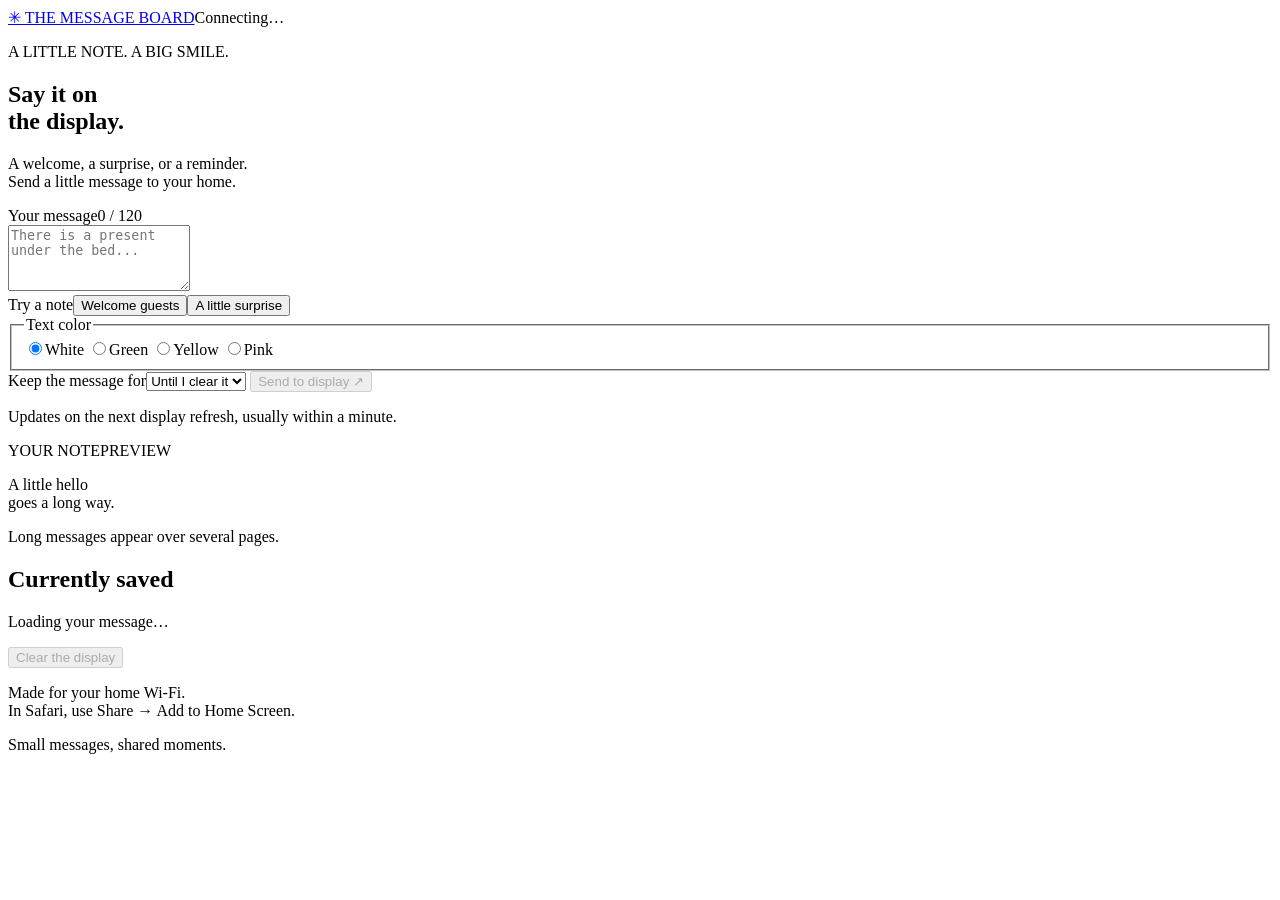
==== services/messageboard/index.html @ 13594f69 "Add iPhone message page and Tronbyt message board app" ====
<!doctype html>
<html lang="en">
<head>
<meta charset="utf-8"><meta name="viewport" content="width=device-width, initial-scale=1, viewport-fit=cover">
<meta name="theme-color" content="#f5f3ed"><meta name="apple-mobile-web-app-capable" content="yes">
<title>Little messages · Tronbyt</title><link rel="stylesheet" href="/style.css"><script src="/app.js" defer></script>
</head>
<body><main>
<header><a class="brand" href="/"><span class="brand-icon">✳</span> THE MESSAGE BOARD</a><span id="connection" class="connection">Connecting…</span></header>
<section class="intro"><p class="eyebrow">A LITTLE NOTE. A BIG SMILE.</p><h1>Say it on<br>the display.</h1><p>A welcome, a surprise, or a reminder.<br>Send a little message to your home.</p></section>
<div class="workspace">
<section class="composer card"><form id="composer">
<div class="label-row"><label for="message">Your message</label><span id="counter">0 / 120</span></div>
<textarea id="message" maxlength="120" rows="4" placeholder="There is a present under the bed..." required></textarea>
<div class="ideas"><span>Try a note</span><button type="button" data-example="Welcome to our home!">Welcome guests</button><button type="button" data-example="There is a present under the bed">A little surprise</button></div>
<fieldset><legend>Text color</legend><div class="colors">
<label class="swatch white"><input type="radio" name="color" value="white" checked><span>White</span></label>
<label class="swatch green"><input type="radio" name="color" value="green"><span>Green</span></label>
<label class="swatch yellow"><input type="radio" name="color" value="yellow"><span>Yellow</span></label>
<label class="swatch pink"><input type="radio" name="color" value="pink"><span>Pink</span></label>
</div></fieldset>
<label for="expiry">Keep the message for</label><select id="expiry"><option value="0">Until I clear it</option><option value="15">15 minutes</option><option value="60">1 hour</option><option value="240">4 hours</option><option value="1440">24 hours</option></select>
<button id="send" class="primary" type="submit" disabled>Send to display <span aria-hidden="true">↗</span></button>
<p class="hint">Updates on the next display refresh, usually within a minute.</p><p id="feedback" role="status" aria-live="polite"></p>
</form></section>
<aside>
<section class="preview-card"><div class="preview-heading"><span>YOUR NOTE</span><span>PREVIEW</span></div><div class="led-display"><p id="preview">A little hello<br>goes a long way.</p></div><p class="preview-hint">Long messages appear over several pages.</p></section>
<section class="saved card"><div class="saved-title"><h2>Currently saved</h2><span id="active-indicator" class="dot"></span></div><p id="saved-message">Loading your message…</p><p id="saved-info" class="hint"></p><button id="clear" type="button" class="secondary" disabled>Clear the display</button></section>
<p class="home-note">Made for your home Wi-Fi.<br>In Safari, use Share → Add to Home Screen.</p>
</aside></div><footer>Small messages, shared moments.</footer>
</main></body></html>
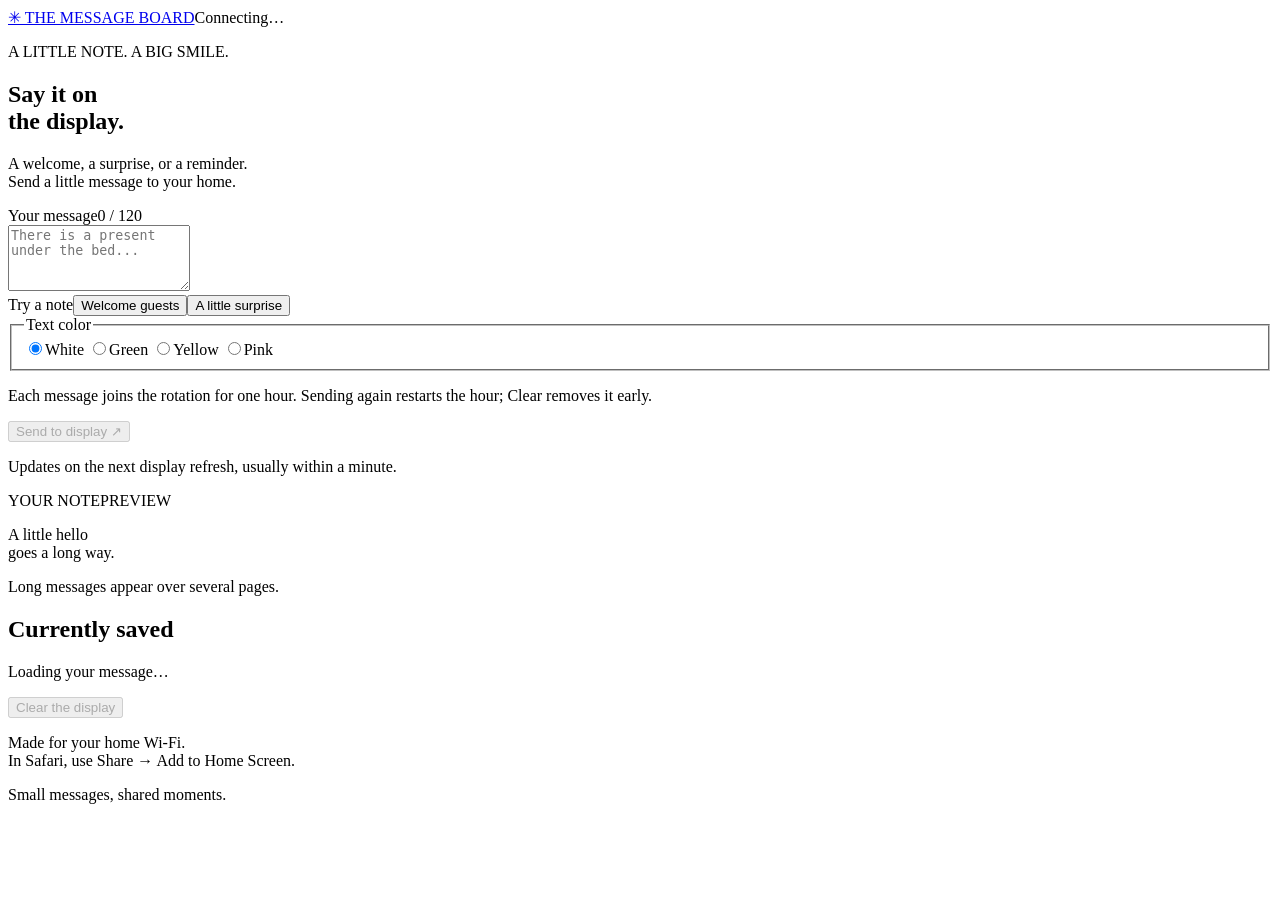
==== commit f41659a9: "Skip inactive messages and show each new message for one hour" ====
--- a/services/messageboard/index.html
+++ b/services/messageboard/index.html
@@ -19,7 +19,7 @@
 <label class="swatch yellow"><input type="radio" name="color" value="yellow"><span>Yellow</span></label>
 <label class="swatch pink"><input type="radio" name="color" value="pink"><span>Pink</span></label>
 </div></fieldset>
-<label for="expiry">Keep the message for</label><select id="expiry"><option value="0">Until I clear it</option><option value="15">15 minutes</option><option value="60">1 hour</option><option value="240">4 hours</option><option value="1440">24 hours</option></select>
+<p class="hint">Each message joins the rotation for one hour. Sending again restarts the hour; Clear removes it early.</p>
 <button id="send" class="primary" type="submit" disabled>Send to display <span aria-hidden="true">↗</span></button>
 <p class="hint">Updates on the next display refresh, usually within a minute.</p><p id="feedback" role="status" aria-live="polite"></p>
 </form></section>
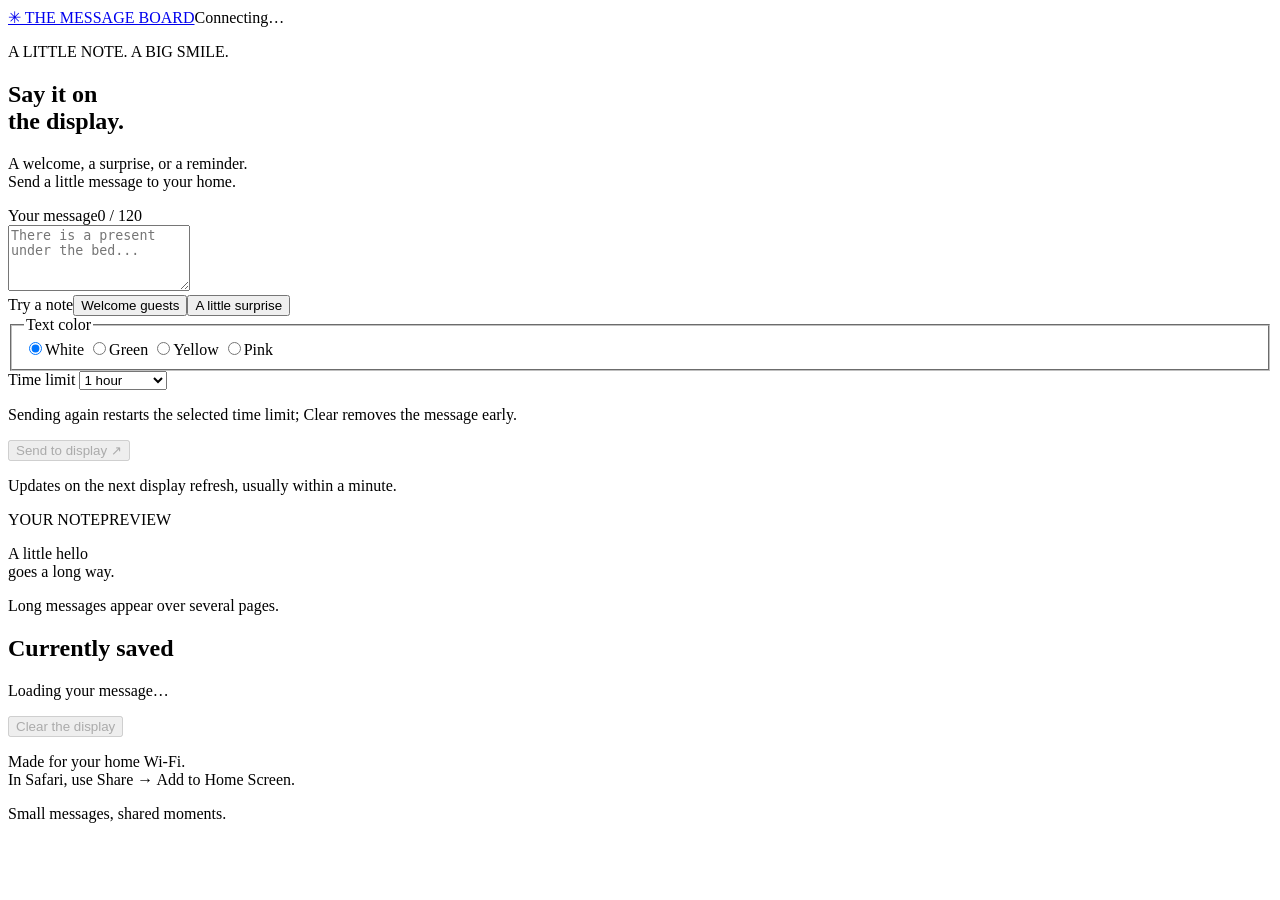
==== commit 1bd8bf72: "Add selectable message durations from five minutes to 24 hours" ====
--- a/services/messageboard/index.html
+++ b/services/messageboard/index.html
@@ -19,7 +19,9 @@
 <label class="swatch yellow"><input type="radio" name="color" value="yellow"><span>Yellow</span></label>
 <label class="swatch pink"><input type="radio" name="color" value="pink"><span>Pink</span></label>
 </div></fieldset>
-<p class="hint">Each message joins the rotation for one hour. Sending again restarts the hour; Clear removes it early.</p>
+<label for="expiry">Time limit</label>
+<select id="expiry"><option value="5">5 minutes</option><option value="15">15 minutes</option><option value="30">30 minutes</option><option value="60" selected>1 hour</option><option value="180">3 hours</option><option value="360">6 hours</option><option value="1440">24 hours</option></select>
+<p class="hint">Sending again restarts the selected time limit; Clear removes the message early.</p>
 <button id="send" class="primary" type="submit" disabled>Send to display <span aria-hidden="true">↗</span></button>
 <p class="hint">Updates on the next display refresh, usually within a minute.</p><p id="feedback" role="status" aria-live="polite"></p>
 </form></section>
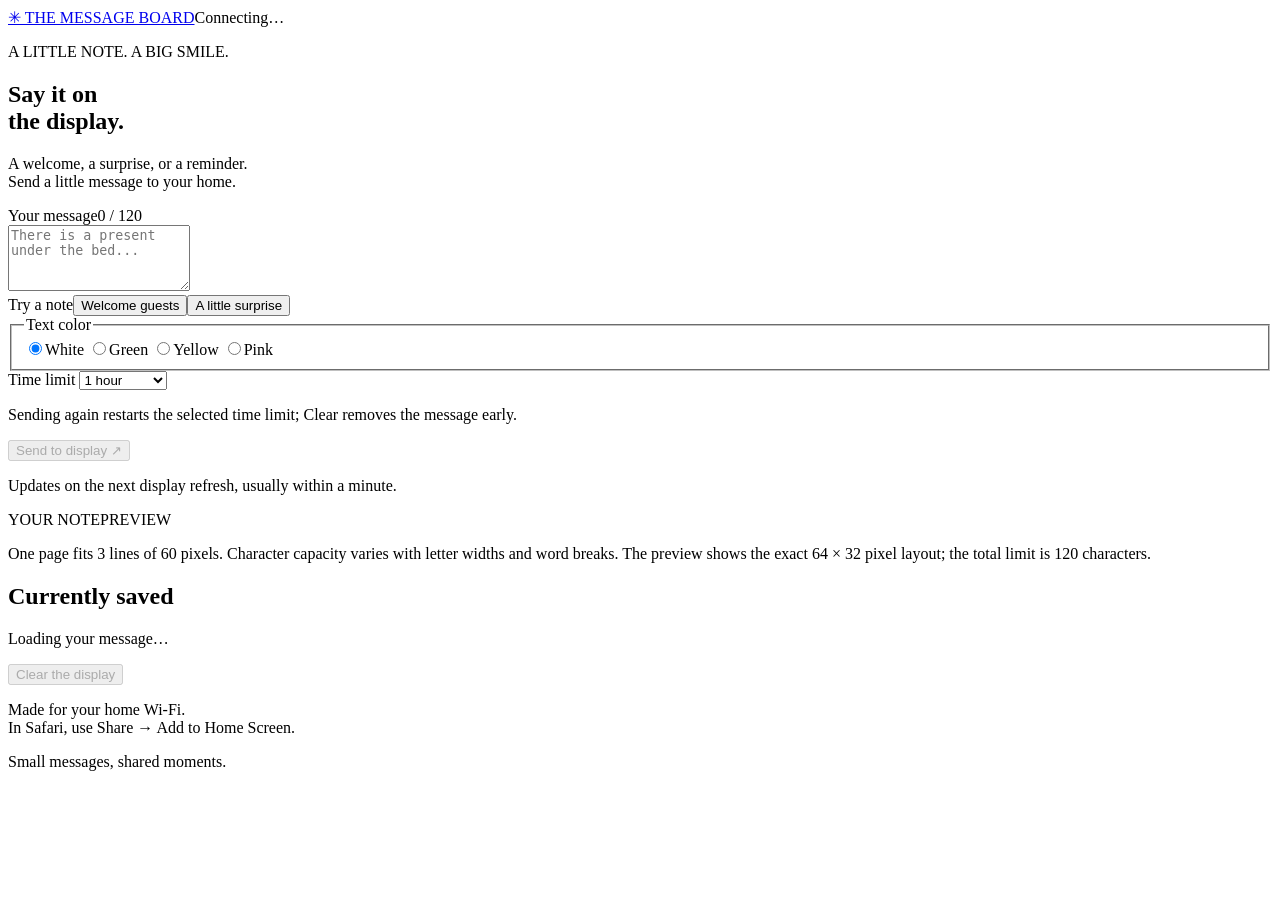
==== commit e8cea7e6: "Match message preview to Pixlet pixels and show page capacity" ====
--- a/services/messageboard/index.html
+++ b/services/messageboard/index.html
@@ -3,7 +3,7 @@
 <head>
 <meta charset="utf-8"><meta name="viewport" content="width=device-width, initial-scale=1, viewport-fit=cover">
 <meta name="theme-color" content="#f5f3ed"><meta name="apple-mobile-web-app-capable" content="yes">
-<title>Little messages · Tronbyt</title><link rel="stylesheet" href="/style.css"><script src="/app.js" defer></script>
+<title>Little messages · Tronbyt</title><link rel="stylesheet" href="/style.css"><script src="/font.js" defer></script><script src="/layout.js" defer></script><script src="/app.js" defer></script>
 </head>
 <body><main>
 <header><a class="brand" href="/"><span class="brand-icon">✳</span> THE MESSAGE BOARD</a><span id="connection" class="connection">Connecting…</span></header>
@@ -26,7 +26,7 @@
 <p class="hint">Updates on the next display refresh, usually within a minute.</p><p id="feedback" role="status" aria-live="polite"></p>
 </form></section>
 <aside>
-<section class="preview-card"><div class="preview-heading"><span>YOUR NOTE</span><span>PREVIEW</span></div><div class="led-display"><p id="preview">A little hello<br>goes a long way.</p></div><p class="preview-hint">Long messages appear over several pages.</p></section>
+<section class="preview-card"><div class="preview-heading"><span>YOUR NOTE</span><span>PREVIEW</span></div><div id="preview-pages"></div><p id="page-count" class="preview-hint" role="status"></p><p class="preview-hint">One page fits 3 lines of 60 pixels. Character capacity varies with letter widths and word breaks. The preview shows the exact 64 × 32 pixel layout; the total limit is 120 characters.</p></section>
 <section class="saved card"><div class="saved-title"><h2>Currently saved</h2><span id="active-indicator" class="dot"></span></div><p id="saved-message">Loading your message…</p><p id="saved-info" class="hint"></p><button id="clear" type="button" class="secondary" disabled>Clear the display</button></section>
 <p class="home-note">Made for your home Wi-Fi.<br>In Safari, use Share → Add to Home Screen.</p>
 </aside></div><footer>Small messages, shared moments.</footer>
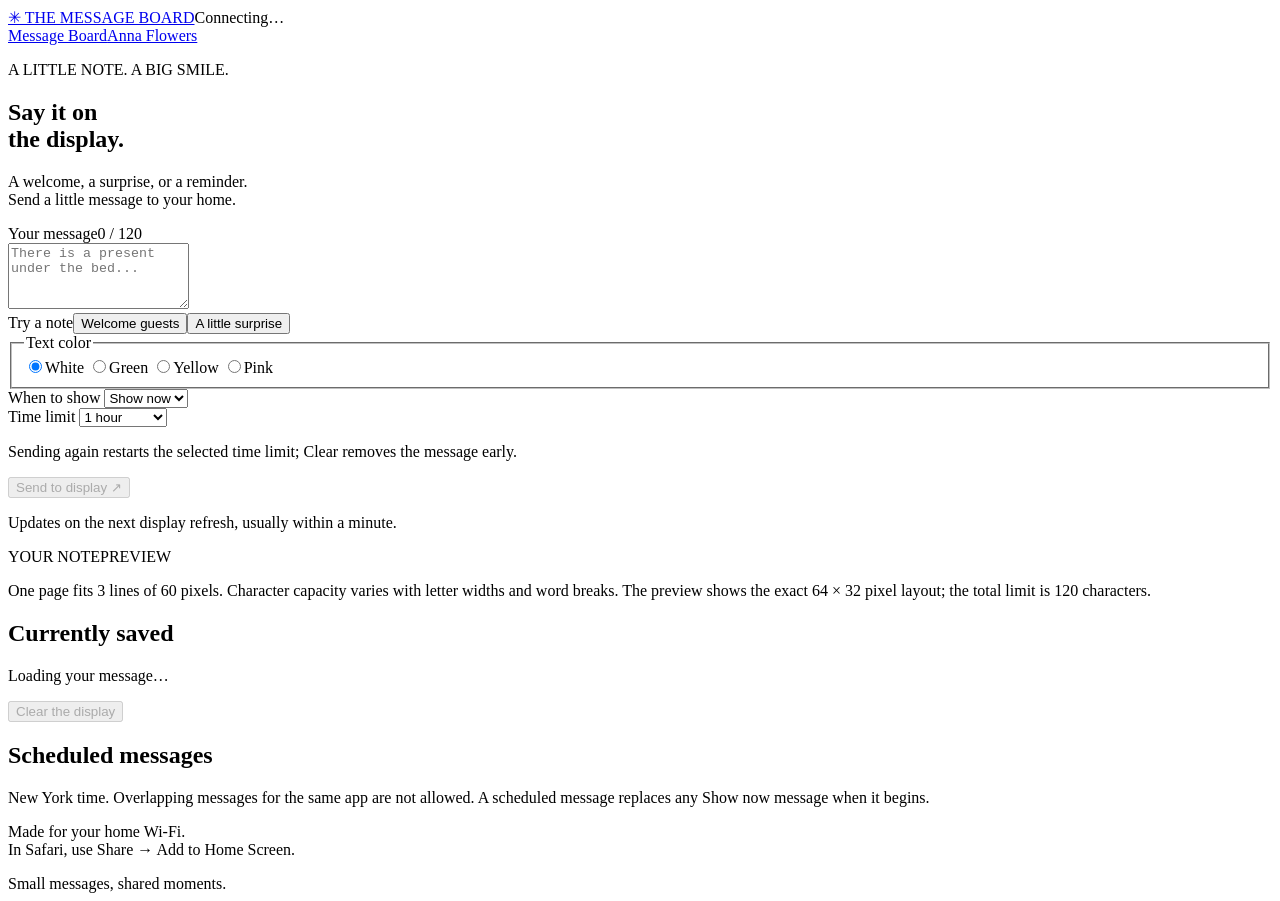
==== commit 14b45417: "Add persistent scheduled message windows to both composers" ====
--- a/services/messageboard/index.html
+++ b/services/messageboard/index.html
@@ -7,6 +7,7 @@
 </head>
 <body><main>
 <header><a class="brand" href="/"><span class="brand-icon">✳</span> THE MESSAGE BOARD</a><span id="connection" class="connection">Connecting…</span></header>
+<nav class="ideas"><a href="/">Message Board</a><a href="/flowers">Anna Flowers</a></nav>
 <section class="intro"><p class="eyebrow">A LITTLE NOTE. A BIG SMILE.</p><h1>Say it on<br>the display.</h1><p>A welcome, a surprise, or a reminder.<br>Send a little message to your home.</p></section>
 <div class="workspace">
 <section class="composer card"><form id="composer">
@@ -19,15 +20,20 @@
 <label class="swatch yellow"><input type="radio" name="color" value="yellow"><span>Yellow</span></label>
 <label class="swatch pink"><input type="radio" name="color" value="pink"><span>Pink</span></label>
 </div></fieldset>
-<label for="expiry">Time limit</label>
+<label for="mode">When to show</label>
+<select id="mode"><option value="now">Show now</option><option value="schedule">Schedule</option></select>
+<div id="schedule-fields" hidden><p class="hint">All times: America/New_York (Eastern time).</p><label for="start">Start date and time</label><input type="datetime-local" id="start"><label for="end">End date and time</label><input type="datetime-local" id="end"><button id="stop-edit" type="button" class="secondary" hidden>Stop editing</button></div>
+<div id="now-fields"><label for="expiry">Time limit</label>
 <select id="expiry"><option value="5">5 minutes</option><option value="15">15 minutes</option><option value="30">30 minutes</option><option value="60" selected>1 hour</option><option value="180">3 hours</option><option value="360">6 hours</option><option value="1440">24 hours</option></select>
 <p class="hint">Sending again restarts the selected time limit; Clear removes the message early.</p>
+</div>
 <button id="send" class="primary" type="submit" disabled>Send to display <span aria-hidden="true">↗</span></button>
 <p class="hint">Updates on the next display refresh, usually within a minute.</p><p id="feedback" role="status" aria-live="polite"></p>
 </form></section>
 <aside>
 <section class="preview-card"><div class="preview-heading"><span>YOUR NOTE</span><span>PREVIEW</span></div><div id="preview-pages"></div><p id="page-count" class="preview-hint" role="status"></p><p class="preview-hint">One page fits 3 lines of 60 pixels. Character capacity varies with letter widths and word breaks. The preview shows the exact 64 × 32 pixel layout; the total limit is 120 characters.</p></section>
 <section class="saved card"><div class="saved-title"><h2>Currently saved</h2><span id="active-indicator" class="dot"></span></div><p id="saved-message">Loading your message…</p><p id="saved-info" class="hint"></p><button id="clear" type="button" class="secondary" disabled>Clear the display</button></section>
+<section class="saved card"><h2>Scheduled messages</h2><p class="hint">New York time. Overlapping messages for the same app are not allowed. A scheduled message replaces any Show now message when it begins.</p><div id="schedules"></div></section>
 <p class="home-note">Made for your home Wi-Fi.<br>In Safari, use Share → Add to Home Screen.</p>
 </aside></div><footer>Small messages, shared moments.</footer>
 </main></body></html>
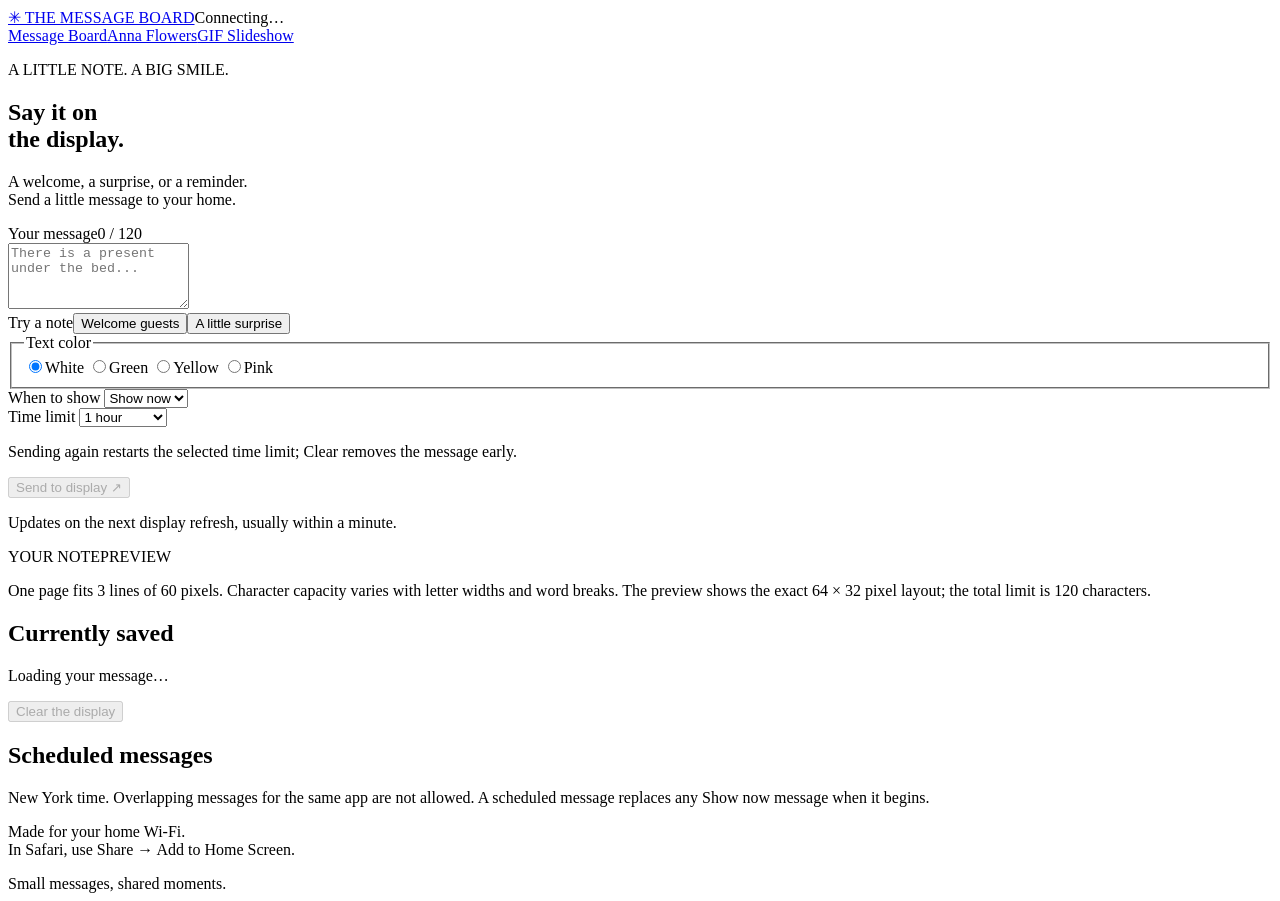
==== commit 4759e219: "Add persistent GIF gallery and Tronbyt slideshow app" ====
--- a/services/messageboard/index.html
+++ b/services/messageboard/index.html
@@ -7,7 +7,7 @@
 </head>
 <body><main>
 <header><a class="brand" href="/"><span class="brand-icon">✳</span> THE MESSAGE BOARD</a><span id="connection" class="connection">Connecting…</span></header>
-<nav class="ideas"><a href="/">Message Board</a><a href="/flowers">Anna Flowers</a></nav>
+<nav class="ideas"><a href="/">Message Board</a><a href="/flowers">Anna Flowers</a><a href="/gifs">GIF Slideshow</a></nav>
 <section class="intro"><p class="eyebrow">A LITTLE NOTE. A BIG SMILE.</p><h1>Say it on<br>the display.</h1><p>A welcome, a surprise, or a reminder.<br>Send a little message to your home.</p></section>
 <div class="workspace">
 <section class="composer card"><form id="composer">
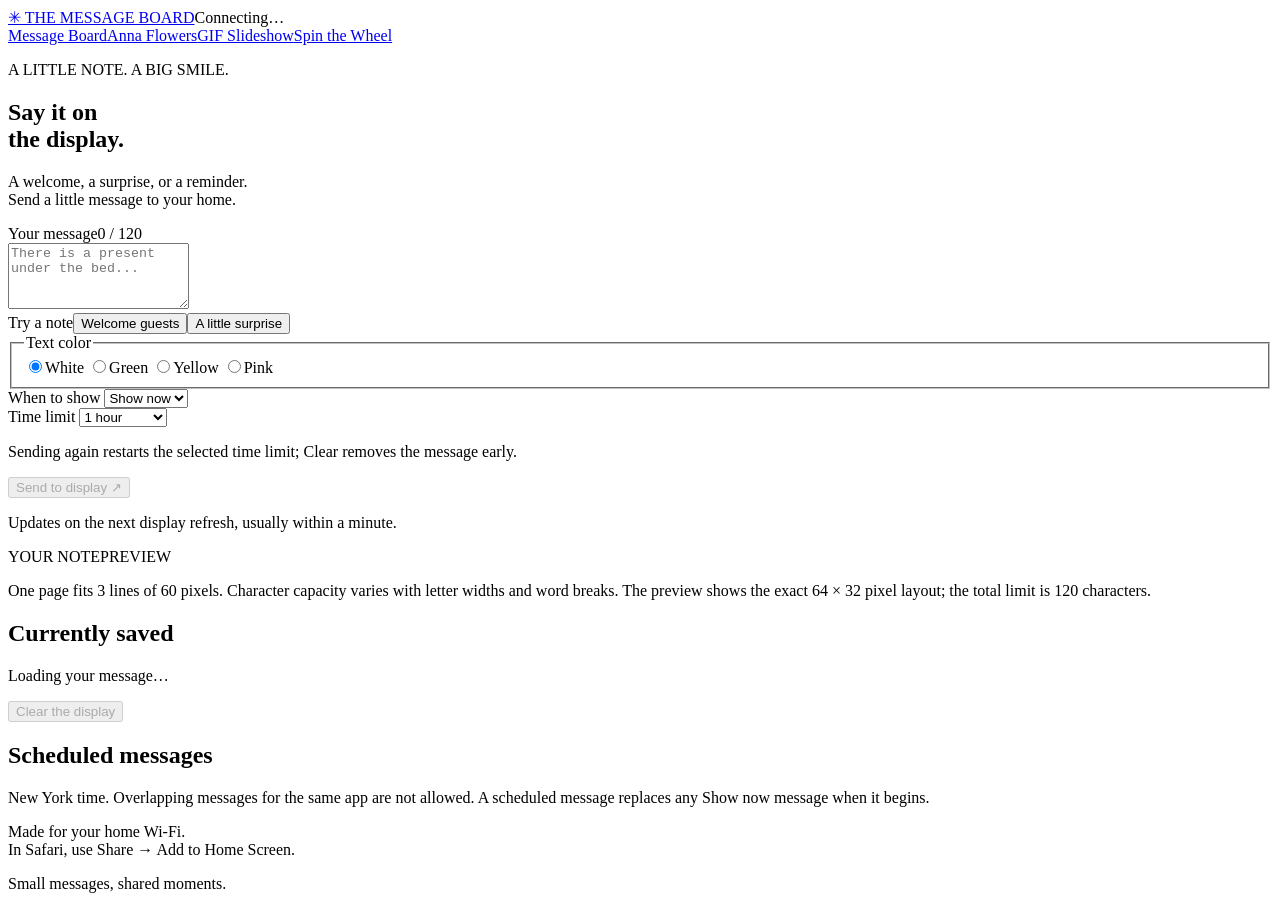
==== commit 7ed3a21d: "Add spinning wheel with temporary Tronbyt display takeover" ====
--- a/services/messageboard/index.html
+++ b/services/messageboard/index.html
@@ -7,7 +7,7 @@
 </head>
 <body><main>
 <header><a class="brand" href="/"><span class="brand-icon">✳</span> THE MESSAGE BOARD</a><span id="connection" class="connection">Connecting…</span></header>
-<nav class="ideas"><a href="/">Message Board</a><a href="/flowers">Anna Flowers</a><a href="/gifs">GIF Slideshow</a></nav>
+<nav class="ideas"><a href="/">Message Board</a><a href="/flowers">Anna Flowers</a><a href="/gifs">GIF Slideshow</a><a href="/wheel">Spin the Wheel</a></nav>
 <section class="intro"><p class="eyebrow">A LITTLE NOTE. A BIG SMILE.</p><h1>Say it on<br>the display.</h1><p>A welcome, a surprise, or a reminder.<br>Send a little message to your home.</p></section>
 <div class="workspace">
 <section class="composer card"><form id="composer">
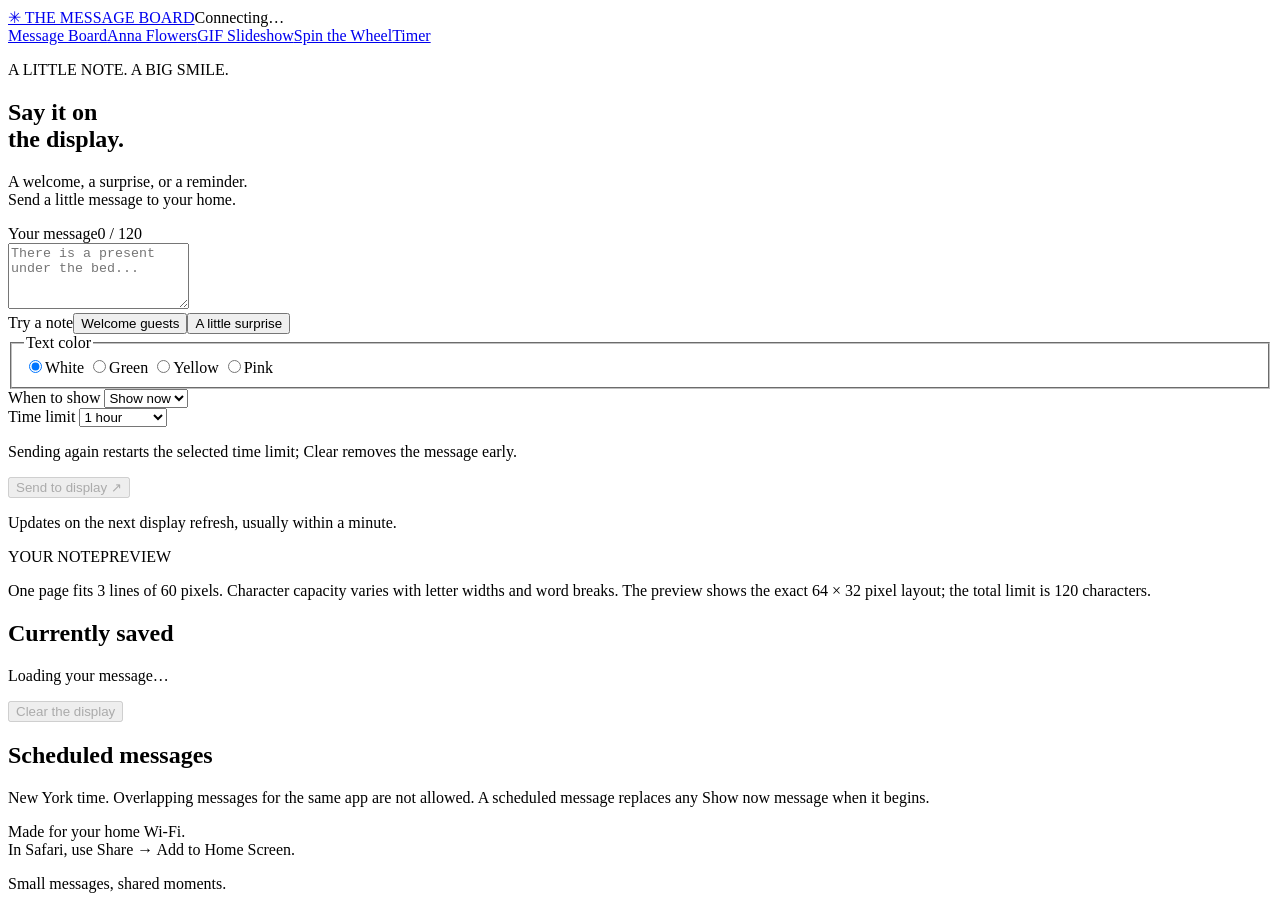
==== commit b24bd1c1: "Add message timer with live countdown preview and temporary display takeover" ====
--- a/services/messageboard/index.html
+++ b/services/messageboard/index.html
@@ -7,7 +7,7 @@
 </head>
 <body><main>
 <header><a class="brand" href="/"><span class="brand-icon">✳</span> THE MESSAGE BOARD</a><span id="connection" class="connection">Connecting…</span></header>
-<nav class="ideas"><a href="/">Message Board</a><a href="/flowers">Anna Flowers</a><a href="/gifs">GIF Slideshow</a><a href="/wheel">Spin the Wheel</a></nav>
+<nav class="ideas"><a href="/">Message Board</a><a href="/flowers">Anna Flowers</a><a href="/gifs">GIF Slideshow</a><a href="/wheel">Spin the Wheel</a><a href="/timer">Timer</a></nav>
 <section class="intro"><p class="eyebrow">A LITTLE NOTE. A BIG SMILE.</p><h1>Say it on<br>the display.</h1><p>A welcome, a surprise, or a reminder.<br>Send a little message to your home.</p></section>
 <div class="workspace">
 <section class="composer card"><form id="composer">
